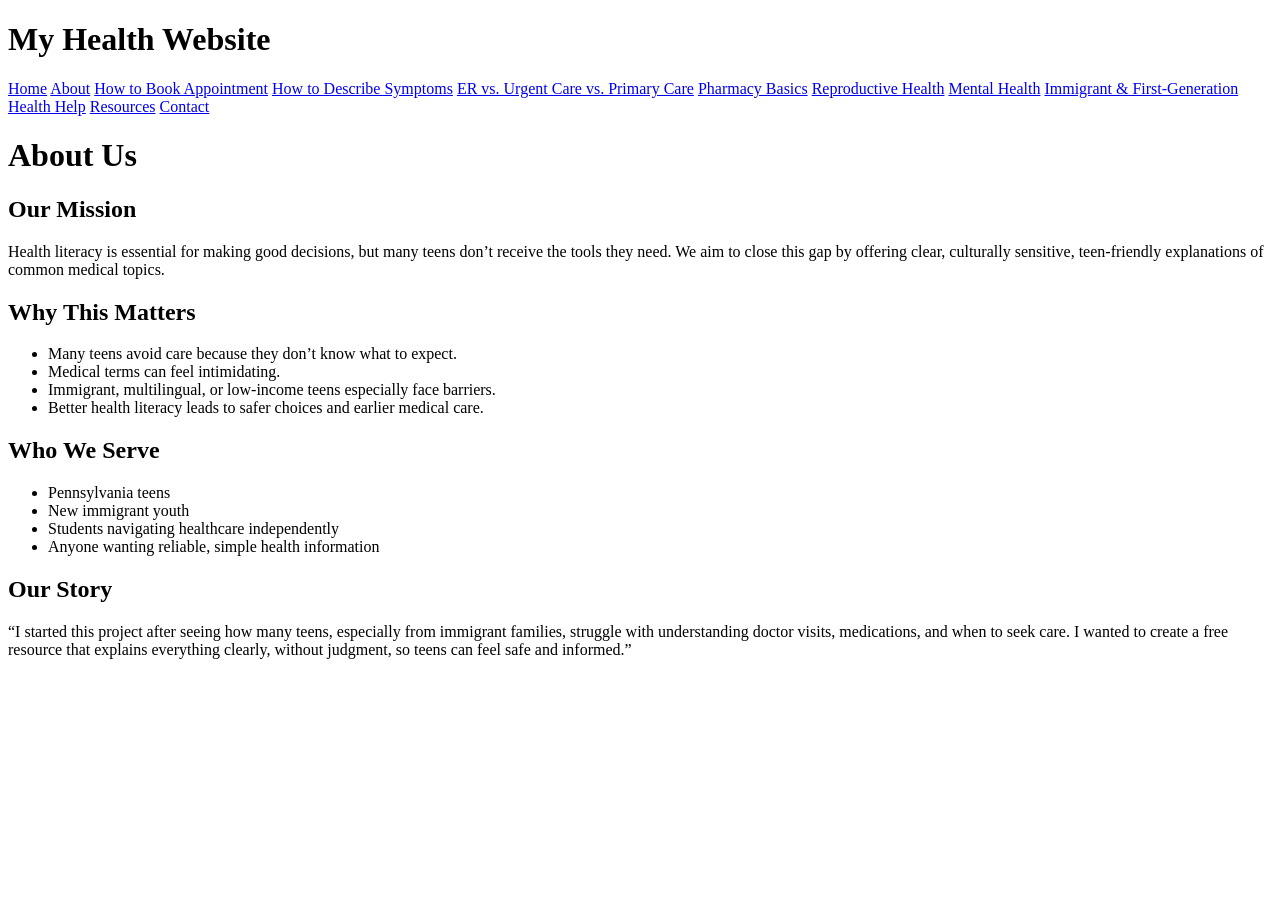
==== about.html @ 0214b479 "initial changes" ====
<!DOCTYPE html>
<html lang="en">
  <head>
    <meta charset="UTF-8" />
    <title>Page Title</title>
    <link rel="stylesheet" href="style.css" />
  </head>
  <body>
    <header>
      <h1>My Health Website</h1>
      <nav>
        <a href="index.html">Home</a>
        <a href="about.html">About</a>
        <a href="how-to-book.html">How to Book Appointment</a>
        <a href="describe-symptoms.html">How to Describe Symptoms</a>
        <a href="er-vs-urgent-primary.html">ER vs. Urgent Care vs. Primary Care</a>
        <a href="pharmacy-basics.html">Pharmacy Basics</a>
        <a href="reproductive-health.html">Reproductive Health</a>
        <a href="mental-health.html">Mental Health</a>
        <a href="immigrant-health.html">Immigrant & First-Generation Health Help</a>
        <a href="resources.html">Resources</a>
        <a href="contact.html">Contact</a>
      </nav>
    </header>

    <main>
      <h1>About Us</h1>

      <h2>Our Mission</h2>
      <p>
        Health literacy is essential for making good decisions, but many teens
        don’t receive the tools they need. We aim to close this gap by offering
        clear, culturally sensitive, teen-friendly explanations of common
        medical topics.
      </p>

      <h2>Why This Matters</h2>
      <ul>
        <li>Many teens avoid care because they don’t know what to expect.</li>
        <li>Medical terms can feel intimidating.</li>
        <li>
          Immigrant, multilingual, or low-income teens especially face barriers.
        </li>
        <li>
          Better health literacy leads to safer choices and earlier medical
          care.
        </li>
      </ul>

      <h2>Who We Serve</h2>
      <ul>
        <li>Pennsylvania teens</li>
        <li>New immigrant youth</li>
        <li>Students navigating healthcare independently</li>
        <li>Anyone wanting reliable, simple health information</li>
      </ul>

      <h2>Our Story</h2>
      <p>
        “I started this project after seeing how many teens, especially from
        immigrant families, struggle with understanding doctor visits,
        medications, and when to seek care. I wanted to create a free resource
        that explains everything clearly, without judgment, so teens can feel
        safe and informed.”
      </p>
    </main>
  </body>
</html>
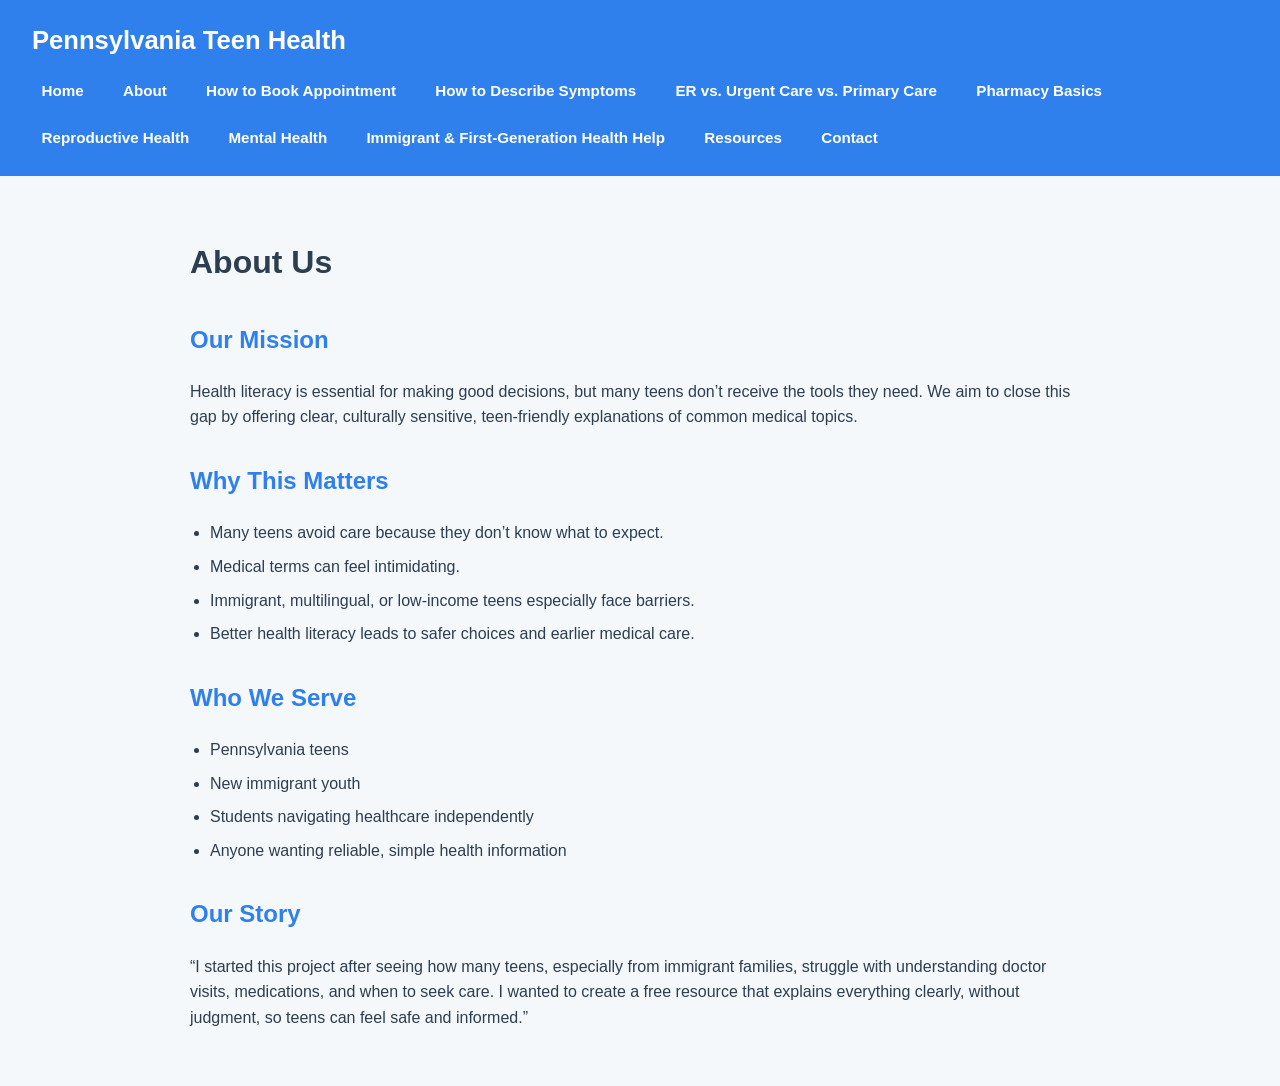
==== commit f476c839: "initial style changes" ====
--- a/about.html
+++ b/about.html
@@ -7,7 +7,7 @@
   </head>
   <body>
     <header>
-      <h1>My Health Website</h1>
+      <h1>Pennsylvania Teen Health</h1>
       <nav>
         <a href="index.html">Home</a>
         <a href="about.html">About</a>
--- a/style.css
+++ b/style.css
@@ -0,0 +1,91 @@
+/* ---------- Base ---------- */
+body {
+  font-family: Arial, sans-serif;
+  margin: 0;
+  padding: 0;
+  background-color: #f4f8fb; /* soft blue background */
+  color: #2c3e50; /* readable dark blue-gray */
+  line-height: 1.6;
+}
+
+/* ---------- Header + Nav ---------- */
+header {
+  background-color: #2f80ed; /* main blue */
+  color: white;
+  padding: 1.25rem 2rem;
+}
+
+header h1 {
+  margin: 0 0 0.75rem 0;
+  font-size: 1.6rem;
+}
+
+nav {
+  display: flex;
+  flex-wrap: wrap;
+  gap: 0.75rem 1.25rem;
+}
+
+nav a {
+  color: white;
+  text-decoration: none;
+  font-weight: 600;
+  font-size: 0.95rem;
+  padding: 0.35rem 0.6rem;
+  border-radius: 6px;
+  transition: background-color 0.2s ease;
+}
+
+nav a:hover {
+  background-color: rgba(255, 255, 255, 0.2);
+}
+
+/* ---------- Main Content ---------- */
+main {
+  padding: 2.5rem 2rem;
+  max-width: 900px;
+  margin: auto;
+}
+
+/* Headings */
+main h1 {
+  font-size: 2rem;
+  margin-bottom: 1rem;
+}
+
+main h2 {
+  margin-top: 2rem;
+  color: #2f80ed;
+}
+
+main h3 {
+  margin-top: 1.5rem;
+  color: #3a6ea5;
+}
+
+/* Lists */
+ul {
+  padding-left: 1.25rem;
+}
+
+li {
+  margin-bottom: 0.5rem;
+}
+
+/* ---------- Images ---------- */
+.page-img {
+  width: 220px;
+  height: auto;
+  display: block;
+  margin: 2rem auto;
+  border-radius: 12px;
+}
+
+/* ---------- Subtle card look (optional for sections) ---------- */
+.card {
+  background-color: white;
+  padding: 1.5rem 2rem;
+  border-radius: 14px;
+  box-shadow: 0 8px 20px rgba(0, 0, 0, 0.05);
+  margin-bottom: 2rem;
+}
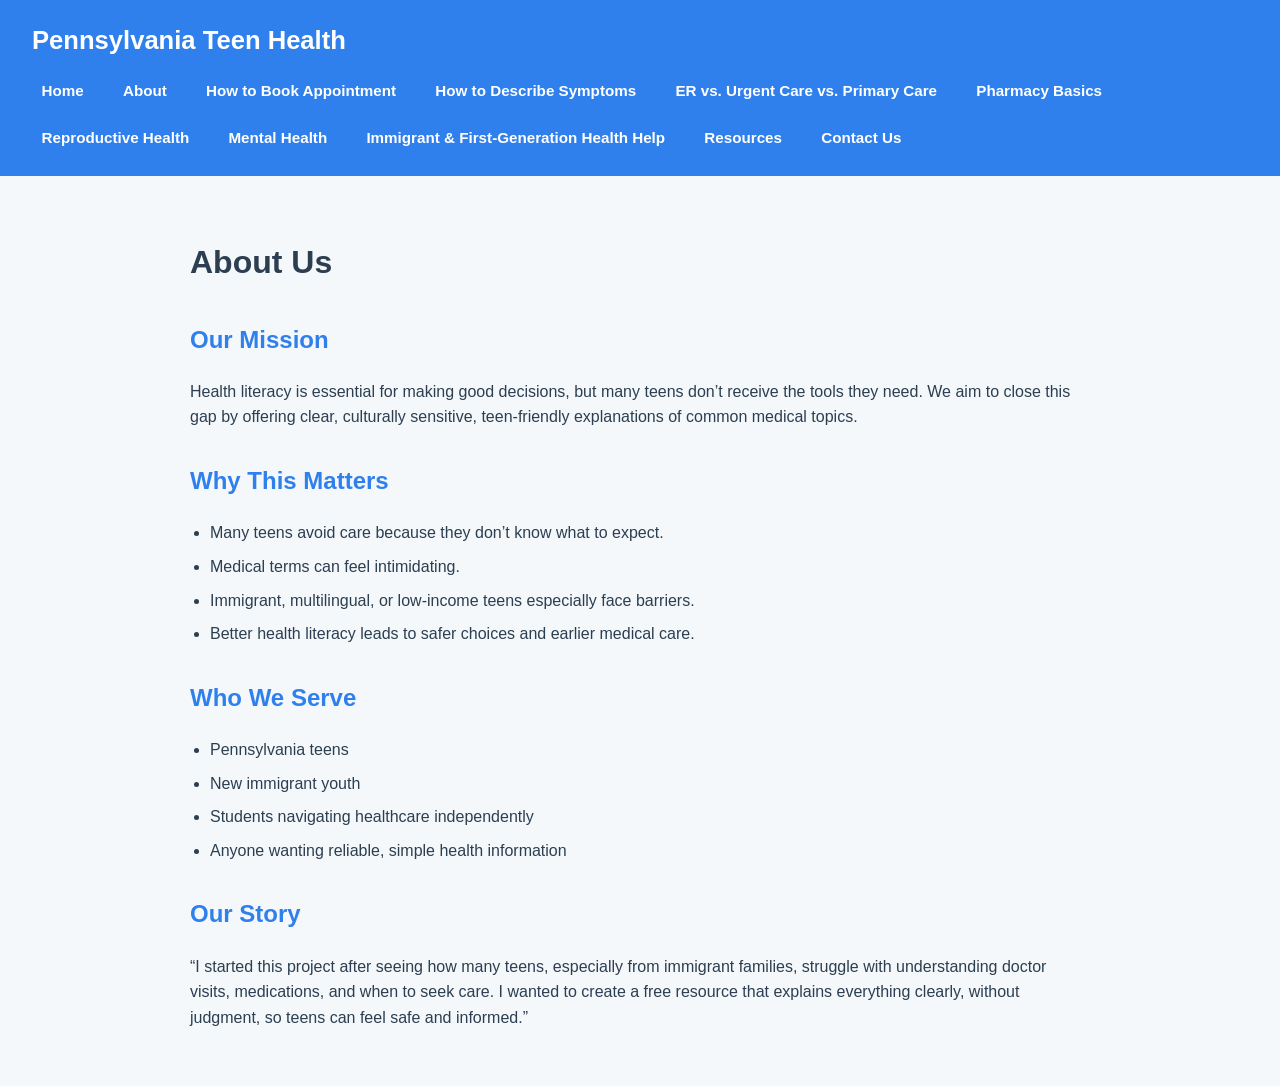
==== commit 3e31bfca: "fixed "contact"" ====
--- a/about.html
+++ b/about.html
@@ -13,13 +13,17 @@
         <a href="about.html">About</a>
         <a href="how-to-book.html">How to Book Appointment</a>
         <a href="describe-symptoms.html">How to Describe Symptoms</a>
-        <a href="er-vs-urgent-primary.html">ER vs. Urgent Care vs. Primary Care</a>
+        <a href="er-vs-urgent-primary.html"
+          >ER vs. Urgent Care vs. Primary Care</a
+        >
         <a href="pharmacy-basics.html">Pharmacy Basics</a>
         <a href="reproductive-health.html">Reproductive Health</a>
         <a href="mental-health.html">Mental Health</a>
-        <a href="immigrant-health.html">Immigrant & First-Generation Health Help</a>
+        <a href="immigrant-health.html"
+          >Immigrant & First-Generation Health Help</a
+        >
         <a href="resources.html">Resources</a>
-        <a href="contact.html">Contact</a>
+        <a href="contact.html">Contact Us</a>
       </nav>
     </header>
 
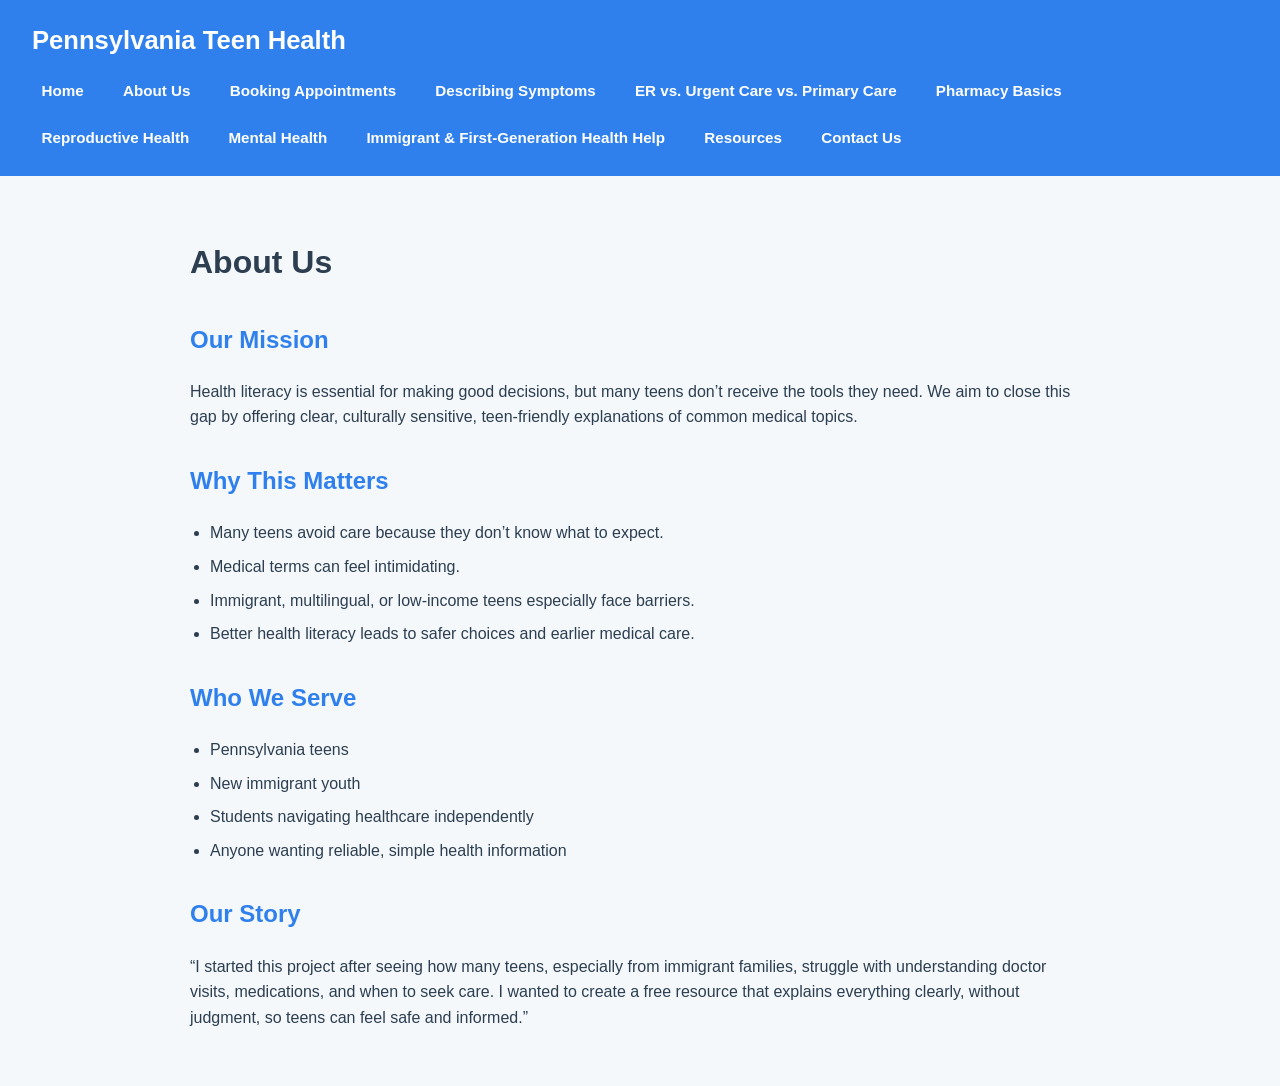
==== commit 902013f0: "fixing more titles" ====
--- a/about.html
+++ b/about.html
@@ -10,9 +10,9 @@
       <h1>Pennsylvania Teen Health</h1>
       <nav>
         <a href="index.html">Home</a>
-        <a href="about.html">About</a>
-        <a href="how-to-book.html">How to Book Appointment</a>
-        <a href="describe-symptoms.html">How to Describe Symptoms</a>
+        <a href="about.html">About Us</a>
+        <a href="how-to-book.html">Booking Appointments</a>
+        <a href="describe-symptoms.html">Describing Symptoms</a>
         <a href="er-vs-urgent-primary.html"
           >ER vs. Urgent Care vs. Primary Care</a
         >
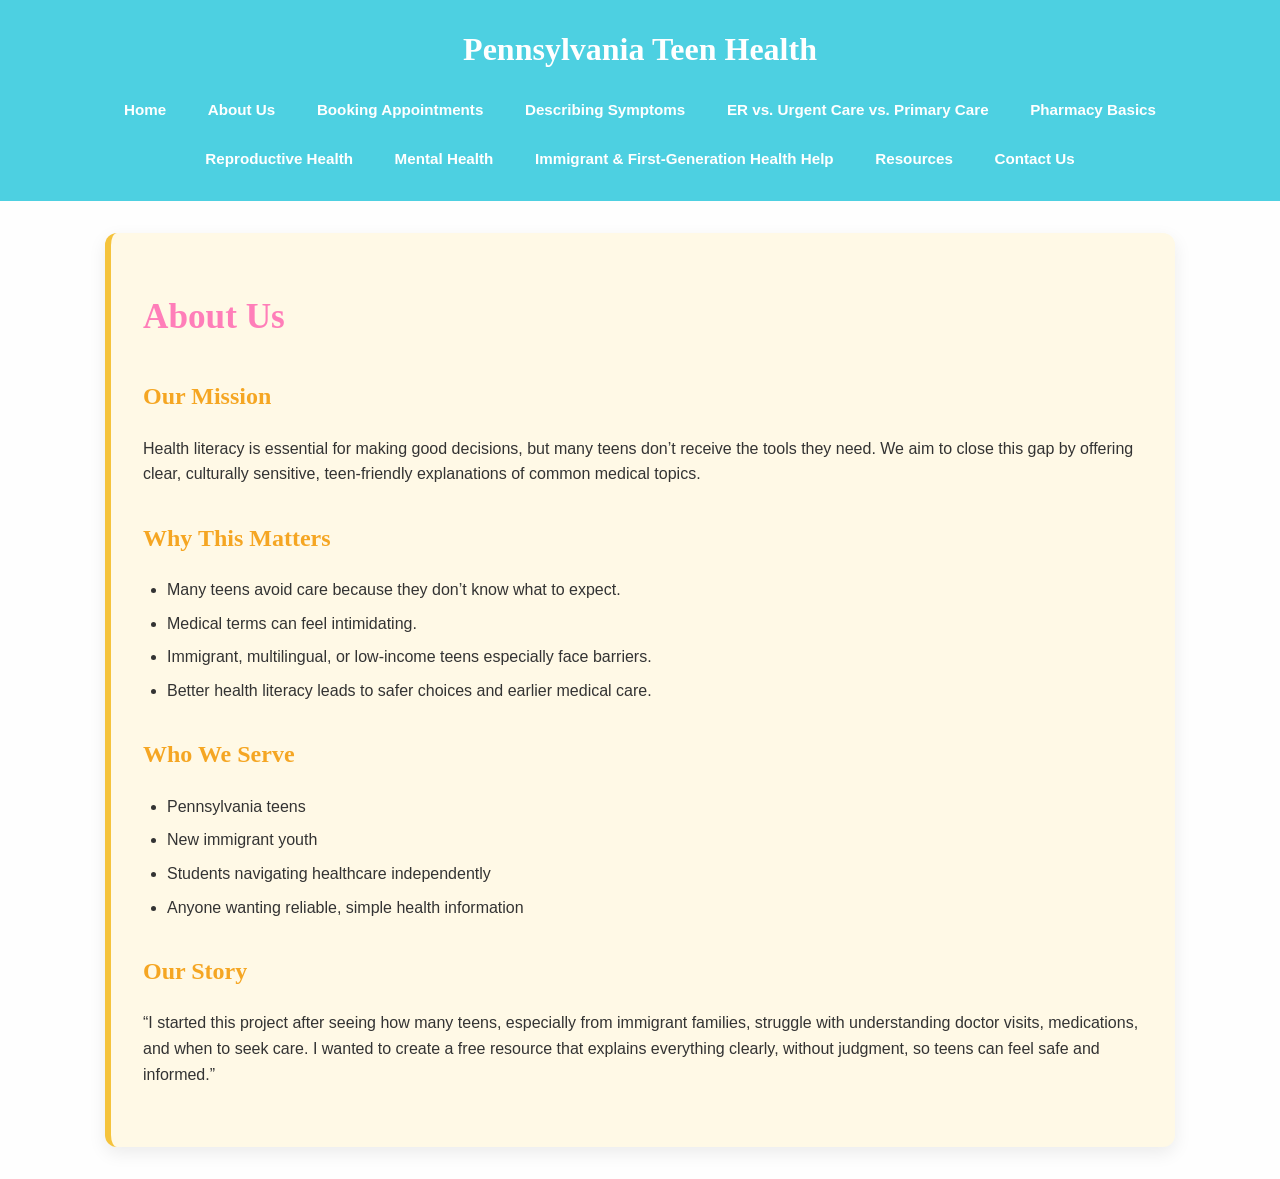
==== commit 712caa98: "style changes; pending color" ====
--- a/about.html
+++ b/about.html
@@ -2,7 +2,7 @@
 <html lang="en">
   <head>
     <meta charset="UTF-8" />
-    <title>Page Title</title>
+    <title>About Us</title>
     <link rel="stylesheet" href="style.css" />
   </head>
   <body>
@@ -27,46 +27,55 @@
       </nav>
     </header>
 
-    <main>
+    <main class="about-section card">
       <h1>About Us</h1>
 
-      <h2>Our Mission</h2>
-      <p>
-        Health literacy is essential for making good decisions, but many teens
-        don’t receive the tools they need. We aim to close this gap by offering
-        clear, culturally sensitive, teen-friendly explanations of common
-        medical topics.
-      </p>
+      <section>
+        <h2>Our Mission</h2>
+        <p>
+          Health literacy is essential for making good decisions, but many teens
+          don’t receive the tools they need. We aim to close this gap by
+          offering clear, culturally sensitive, teen-friendly explanations of
+          common medical topics.
+        </p>
+      </section>
 
-      <h2>Why This Matters</h2>
-      <ul>
-        <li>Many teens avoid care because they don’t know what to expect.</li>
-        <li>Medical terms can feel intimidating.</li>
-        <li>
-          Immigrant, multilingual, or low-income teens especially face barriers.
-        </li>
-        <li>
-          Better health literacy leads to safer choices and earlier medical
-          care.
-        </li>
-      </ul>
+      <section>
+        <h2>Why This Matters</h2>
+        <ul>
+          <li>Many teens avoid care because they don’t know what to expect.</li>
+          <li>Medical terms can feel intimidating.</li>
+          <li>
+            Immigrant, multilingual, or low-income teens especially face
+            barriers.
+          </li>
+          <li>
+            Better health literacy leads to safer choices and earlier medical
+            care.
+          </li>
+        </ul>
+      </section>
 
-      <h2>Who We Serve</h2>
-      <ul>
-        <li>Pennsylvania teens</li>
-        <li>New immigrant youth</li>
-        <li>Students navigating healthcare independently</li>
-        <li>Anyone wanting reliable, simple health information</li>
-      </ul>
+      <section>
+        <h2>Who We Serve</h2>
+        <ul>
+          <li>Pennsylvania teens</li>
+          <li>New immigrant youth</li>
+          <li>Students navigating healthcare independently</li>
+          <li>Anyone wanting reliable, simple health information</li>
+        </ul>
+      </section>
 
-      <h2>Our Story</h2>
-      <p>
-        “I started this project after seeing how many teens, especially from
-        immigrant families, struggle with understanding doctor visits,
-        medications, and when to seek care. I wanted to create a free resource
-        that explains everything clearly, without judgment, so teens can feel
-        safe and informed.”
-      </p>
+      <section>
+        <h2>Our Story</h2>
+        <p>
+          “I started this project after seeing how many teens, especially from
+          immigrant families, struggle with understanding doctor visits,
+          medications, and when to seek care. I wanted to create a free resource
+          that explains everything clearly, without judgment, so teens can feel
+          safe and informed.”
+        </p>
+      </section>
     </main>
   </body>
 </html>
--- a/style.css
+++ b/style.css
@@ -1,29 +1,32 @@
 /* ---------- Base ---------- */
 body {
-  font-family: Arial, sans-serif;
+  font-family: "Work Sans", Arial, sans-serif;
   margin: 0;
   padding: 0;
-  background-color: #f4f8fb; /* soft blue background */
-  color: #2c3e50; /* readable dark blue-gray */
+  background-color: #fefefe; /* soft neutral background */
+  color: #333;
   line-height: 1.6;
 }
 
 /* ---------- Header + Nav ---------- */
 header {
-  background-color: #2f80ed; /* main blue */
+  background-color: #4dd0e1; /* soft teal */
   color: white;
-  padding: 1.25rem 2rem;
+  padding: 1.5rem 2rem;
+  text-align: center;
 }
 
 header h1 {
-  margin: 0 0 0.75rem 0;
-  font-size: 1.6rem;
+  font-family: "Baloo 2", cursive;
+  font-size: 2rem;
+  margin: 0 0 1rem 0;
 }
 
 nav {
   display: flex;
   flex-wrap: wrap;
-  gap: 0.75rem 1.25rem;
+  justify-content: center;
+  gap: 0.75rem 1rem;
 }
 
 nav a {
@@ -31,8 +34,8 @@
   text-decoration: none;
   font-weight: 600;
   font-size: 0.95rem;
-  padding: 0.35rem 0.6rem;
-  border-radius: 6px;
+  padding: 0.4rem 0.8rem;
+  border-radius: 8px;
   transition: background-color 0.2s ease;
 }
 
@@ -42,30 +45,43 @@
 
 /* ---------- Main Content ---------- */
 main {
-  padding: 2.5rem 2rem;
-  max-width: 900px;
-  margin: auto;
-}
-
-/* Headings */
+  max-width: 1000px;
+  margin: 2rem auto;
+  padding: 0 1.5rem;
+}
+
+/* ---------- Headings (default) ---------- */
 main h1 {
-  font-size: 2rem;
+  font-family: "Baloo 2", cursive;
+  font-size: 2.2rem;
   margin-bottom: 1rem;
+  color: #ff7eb9; /* default pink accent */
 }
 
 main h2 {
+  font-family: "Baloo 2", cursive;
+  font-size: 1.5rem;
   margin-top: 2rem;
-  color: #2f80ed;
 }
 
 main h3 {
-  margin-top: 1.5rem;
-  color: #3a6ea5;
-}
-
-/* Lists */
+  font-family: "Baloo 2", cursive;
+  font-size: 1.25rem;
+  margin-top: 1.25rem;
+}
+
+/* ---------- Cards for Sections ---------- */
+.card {
+  background-color: #ffffff;
+  padding: 1.5rem 2rem;
+  border-radius: 12px;
+  box-shadow: 0 6px 18px rgba(0, 0, 0, 0.08);
+  margin-bottom: 2rem;
+}
+
+/* ---------- Lists ---------- */
 ul {
-  padding-left: 1.25rem;
+  padding-left: 1.5rem;
 }
 
 li {
@@ -81,11 +97,346 @@
   border-radius: 12px;
 }
 
-/* ---------- Subtle card look (optional for sections) ---------- */
-.card {
+/* ---------- Emergency Notice ---------- */
+.emergency-notice {
+  border: 2px solid #d84315; /* dark orange/red */
+  background-color: #ffebee;
+  padding: 1rem;
+  margin: 1.5rem 0;
+  border-radius: 8px;
+  font-weight: 600;
+}
+
+/* ---------- Accessibility Box ---------- */
+.accessibility-box {
+  background-color: #e3f2fd; /* light blue */
+  border-left: 4px solid #1e88e5;
+  padding: 1rem 1.25rem;
+  margin-top: 2rem;
+  border-radius: 6px;
+}
+
+.accessibility-box h3 {
+  margin-top: 0;
+  font-family: "Baloo 2", cursive;
+  color: #1565c0;
+}
+
+/* ---------- Section Colors ---------- */
+.home-section {
+  background-color: #b2ebf2;
+}
+.pharmacy-section {
+  background-color: #ffe0b2;
+}
+.immigrant-section {
+  background-color: #f8bbd0;
+}
+.er-section {
+  background-color: #c8e6c9;
+}
+.about-section {
+  background-color: #fff9c4;
+}
+.booking-section {
+  background-color: #bbdefb;
+}
+.super-important {
+  background-color: #ffccbc;
+  border: 2px solid #d84315;
+}
+
+/* ---------- About Section ---------- */
+.about-section {
+  background-color: #fff9e6;
+  border-left: 6px solid #f5c33c;
+  padding: 2rem;
+  border-radius: 12px;
+}
+
+.about-section section {
+  margin-bottom: 1.75rem;
+}
+.about-section h2 {
+  color: #f5a623;
+}
+
+/* ---------- Contact Page ---------- */
+.contact-section {
   background-color: white;
-  padding: 1.5rem 2rem;
-  border-radius: 14px;
-  box-shadow: 0 8px 20px rgba(0, 0, 0, 0.05);
+  padding: 2rem;
+  border-radius: 12px;
+  box-shadow: 0 10px 25px rgba(0, 0, 0, 0.08);
+  max-width: 700px;
+  margin: 2rem auto;
+  text-align: center;
+}
+
+.contact-section p {
+  font-size: 1.05rem;
+  margin: 0.8rem 0;
+}
+
+.contact-section .page-img {
+  width: 220px;
+  height: auto;
+  border-radius: 50%;
+  margin-top: 1.5rem;
+  border: 3px solid #2f80ed;
+}
+
+/* ---------- Info Pages (all except Home, About, Contact, Resources) ---------- */
+.info-page {
+  padding: 2rem 1.5rem;
+  max-width: 900px;
+  margin: auto;
+  background-color: #f9f9fd;
+  border-radius: 12px;
+  box-shadow: 0 6px 18px rgba(0, 0, 0, 0.05);
+}
+
+.info-page h1 {
+  font-family: "Baloo 2", cursive;
+  text-align: center;
+  font-size: 2.4rem;
+  color: #2f80ed;
+  margin-bottom: 1rem;
+}
+
+.info-page h2 {
+  font-family: "Baloo 2", cursive;
+  font-weight: 600;
+  font-size: 1.6rem;
+  border-left: 5px solid #2f80ed;
+  padding-left: 0.8rem;
+  border-radius: 4px;
+  background-color: #e6f0ff;
+  margin-top: 2rem;
+}
+
+.info-page p,
+.info-page li {
+  font-family: "Baloo 2", cursive;
+  color: #2c3e50;
+  line-height: 1.7;
+}
+
+.info-page ul {
+  list-style-type: disc;
+  padding-left: 2rem;
+  margin-bottom: 1rem;
+}
+
+.info-page .emergency-notice {
+  border: 2px solid #d35400;
+  background-color: #fde7d5;
+  padding: 1.25rem 1.5rem;
+  margin: 2rem 0;
+  border-radius: 12px;
+  box-shadow: 0 6px 12px rgba(0, 0, 0, 0.05);
+  font-weight: 600;
+}
+
+.info-page .accessibility-box {
+  background-color: #e0f7fa;
+  border-left: 5px solid #00bcd4;
+  padding: 1.2rem 1.5rem;
+  margin-top: 2.5rem;
+  border-radius: 12px;
+  box-shadow: 0 4px 10px rgba(0, 0, 0, 0.05);
+}
+
+.info-page .accessibility-box h3 {
+  margin-top: 0;
+  color: #007c91;
+  font-size: 1.2rem;
+}
+
+.info-page li:hover {
+  background-color: rgba(47, 128, 237, 0.05);
+  border-radius: 6px;
+  padding-left: 0.3rem;
+  transition: background-color 0.3s ease;
+}
+
+/* ---------- Section-specific Heading Colors ---------- */
+.booking-section h1,
+.booking-section h2 {
+  color: #1976d2;
+  border-left-color: #1976d2;
+}
+.pharmacy-section h1,
+.pharmacy-section h2 {
+  color: #f57c00;
+  border-left-color: #f57c00;
+}
+.immigrant-section h1,
+.immigrant-section h2 {
+  color: #d81b60;
+  border-left-color: #d81b60;
+}
+.er-section h1,
+.er-section h2 {
+  color: #2e7d32;
+  border-left-color: #2e7d32;
+}
+.mental-section h1,
+.mental-section h2 {
+  color: #8e24aa;
+  border-left-color: #8e24aa;
+}
+.reproductive-section h1,
+.reproductive-section h2 {
+  color: #f06292;
+  border-left-color: #f06292;
+}
+
+/* ---------- Resources Page (Cute Version) ---------- */
+.resources-page {
+  display: grid;
+  grid-template-columns: repeat(auto-fit, minmax(250px, 1fr));
+  gap: 1.5rem;
+  padding: 2rem 1.5rem;
+}
+
+/* Resources Page Title Box */
+.resources-page h1 {
+  background-color: #ffffff; /* white box */
+  padding: 1rem 1.5rem;
+  border-radius: 12px;
+  text-align: center;
+  font-family: "Baloo 2", cursive;
+  color: #ff7eb9; /* cute pink accent */
+  font-size: 2rem;
+  max-width: 400px;
+  margin: 2.5rem auto 1.5rem auto; /* lower it slightly */
+}
+
+.resources-page .resource-card {
+  background-color: #fff0f5; /* soft pastel pink */
+  padding: 1.5rem;
+  border-radius: 16px; /* extra roundness for cute vibe */
+  box-shadow: 0 6px 14px rgba(0, 0, 0, 0.06);
+  text-align: center;
+  transition: transform 0.25s ease, box-shadow 0.25s ease;
+  font-family: "Baloo 2", cursive;
+  color: #333;
+}
+
+.resources-page .resource-card h3 {
+  font-size: 1.3rem;
+  margin-bottom: 0.5rem;
+  color: #ff6f91; /* cute heading accent */
+}
+
+.resources-page .resource-card p {
+  font-size: 1rem;
+  line-height: 1.5;
+}
+
+.resources-page .resource-card:hover {
+  transform: translateY(-6px) scale(1.02);
+  box-shadow: 0 12px 24px rgba(0, 0, 0, 0.12);
+}
+
+/* Optional category badge inside each card */
+.resources-page .resource-card .badge {
+  display: inline-block;
+  padding: 0.25rem 0.6rem;
+  background-color: #ffe0b2; /* pastel orange */
+  border-radius: 12px;
+  font-size: 0.8rem;
+  margin-bottom: 0.75rem;
+  color: #d84315;
+  font-weight: 600;
+}
+/* ---------- Home Page Cute Styling ---------- */
+.home-page {
+  max-width: 900px;
+  margin: 2rem auto;
+  padding: 1.5rem;
+  font-family: "Baloo 2", cursive;
+  background: #fffaf6;
+  border-radius: 18px;
+}
+
+.home-page h1 {
+  font-size: 2.8rem;
+  text-align: center;
+  color: #ff7eb9;
+  margin-bottom: 1.5rem;
+  text-shadow: 1px 1px 2px #ffd6f0;
+}
+
+.home-page p {
+  font-size: 1.1rem;
+  color: #333;
+  line-height: 1.7;
   margin-bottom: 2rem;
 }
+
+/* Cards for sections */
+.home-cards {
+  display: flex;
+  flex-wrap: wrap;
+  gap: 1.5rem;
+  justify-content: center;
+}
+
+.home-card {
+  background: #ffffff;
+  border-radius: 16px;
+  padding: 1.5rem;
+  width: 250px;
+  text-align: center;
+  border: 2px solid #ffe0f0;
+  transition: transform 0.2s ease, box-shadow 0.2s ease;
+}
+
+.home-card:hover {
+  transform: translateY(-5px);
+  box-shadow: 0 8px 20px rgba(0, 0, 0, 0.08);
+}
+
+.home-card h2 {
+  color: #ff7eb9;
+  margin-bottom: 0.8rem;
+}
+
+.home-card p,
+.home-card ul {
+  font-size: 0.95rem;
+  color: #555;
+  line-height: 1.6;
+}
+
+.home-card ul {
+  list-style: disc;
+  padding-left: 1.25rem;
+}
+
+/* Keep emergency & accessibility exactly as in info pages */
+.home-page .emergency-notice {
+  border: 2px solid #d35400;
+  background-color: #fde7d5;
+  padding: 1.25rem 1.5rem;
+  margin: 2rem 0;
+  border-radius: 12px;
+  box-shadow: 0 6px 12px rgba(0, 0, 0, 0.05);
+  font-weight: 600;
+}
+
+.home-page .accessibility-box {
+  background-color: #e0f7fa;
+  border-left: 5px solid #00bcd4;
+  padding: 1.2rem 1.5rem;
+  margin-top: 2.5rem;
+  border-radius: 12px;
+  box-shadow: 0 4px 10px rgba(0, 0, 0, 0.05);
+}
+
+.home-page .accessibility-box h3 {
+  margin-top: 0;
+  color: #007c91;
+  font-size: 1.2rem;
+}
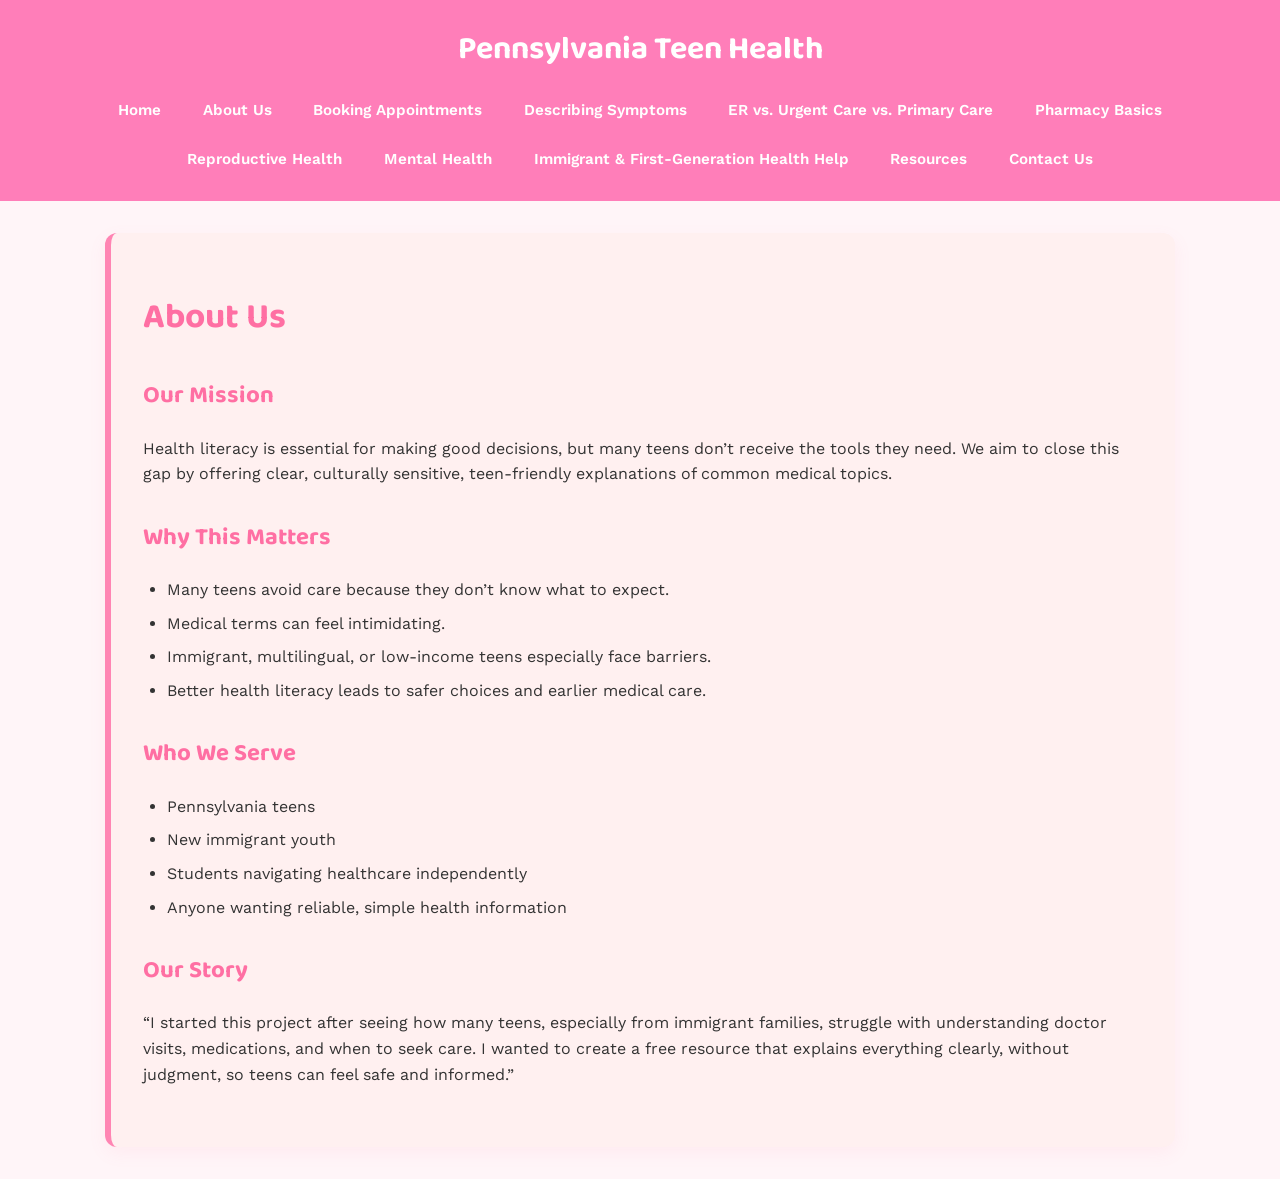
==== commit 8a3c63a6: "fixed page title, font changes, and emergency box colors" ====
--- a/about.html
+++ b/about.html
@@ -2,7 +2,14 @@
 <html lang="en">
   <head>
     <meta charset="UTF-8" />
-    <title>About Us</title>
+    <title>About Us - Pennsylvania Teen Health</title>
+    <link rel="preconnect" href="https://fonts.googleapis.com" />
+    <link rel="preconnect" href="https://fonts.gstatic.com" crossorigin />
+    <link
+      href="https://fonts.googleapis.com/css2?family=Baloo+2:wght@400;600;700&family=Work+Sans:wght@400;500;600&display=swap"
+      rel="stylesheet"
+    />
+
     <link rel="stylesheet" href="style.css" />
   </head>
   <body>
--- a/style.css
+++ b/style.css
@@ -3,14 +3,14 @@
   font-family: "Work Sans", Arial, sans-serif;
   margin: 0;
   padding: 0;
-  background-color: #fefefe; /* soft neutral background */
+  background-color: #fff5f8; /* soft pinkish-white background */
   color: #333;
   line-height: 1.6;
 }
 
 /* ---------- Header + Nav ---------- */
 header {
-  background-color: #4dd0e1; /* soft teal */
+  background-color: #ff7eb9; /* cute pink header */
   color: white;
   padding: 1.5rem 2rem;
   text-align: center;
@@ -40,7 +40,7 @@
 }
 
 nav a:hover {
-  background-color: rgba(255, 255, 255, 0.2);
+  background-color: rgba(255, 255, 255, 0.25);
 }
 
 /* ---------- Main Content ---------- */
@@ -55,27 +55,29 @@
   font-family: "Baloo 2", cursive;
   font-size: 2.2rem;
   margin-bottom: 1rem;
-  color: #ff7eb9; /* default pink accent */
+  color: #ff6fa3; /* pink accent */
 }
 
 main h2 {
   font-family: "Baloo 2", cursive;
   font-size: 1.5rem;
   margin-top: 2rem;
+  color: #ff85b3; /* subtle pink for subheadings */
 }
 
 main h3 {
   font-family: "Baloo 2", cursive;
   font-size: 1.25rem;
   margin-top: 1.25rem;
+  color: #ff85b3;
 }
 
 /* ---------- Cards for Sections ---------- */
 .card {
-  background-color: #ffffff;
+  background-color: #ffffff; /* white cards */
   padding: 1.5rem 2rem;
   border-radius: 12px;
-  box-shadow: 0 6px 18px rgba(0, 0, 0, 0.08);
+  box-shadow: 0 6px 18px rgba(255, 111, 147, 0.08); /* pinkish shadow */
   margin-bottom: 2rem;
 }
 
@@ -99,8 +101,8 @@
 
 /* ---------- Emergency Notice ---------- */
 .emergency-notice {
-  border: 2px solid #d84315; /* dark orange/red */
-  background-color: #ffebee;
+  border: 2px solid #ff0000; /* red */
+  background-color: #ffcccc; /* red alert box */
   padding: 1rem;
   margin: 1.5rem 0;
   border-radius: 8px;
@@ -109,8 +111,8 @@
 
 /* ---------- Accessibility Box ---------- */
 .accessibility-box {
-  background-color: #e3f2fd; /* light blue */
-  border-left: 4px solid #1e88e5;
+  background-color: #e0f7fa; /* blue box stays the same */
+  border-left: 5px solid #00bcd4;
   padding: 1rem 1.25rem;
   margin-top: 2rem;
   border-radius: 6px;
@@ -119,37 +121,34 @@
 .accessibility-box h3 {
   margin-top: 0;
   font-family: "Baloo 2", cursive;
-  color: #1565c0;
+  color: #007c91;
 }
 
 /* ---------- Section Colors ---------- */
 .home-section {
-  background-color: #b2ebf2;
+  background-color: #ffe6f0;
 }
 .pharmacy-section {
-  background-color: #ffe0b2;
+  background-color: #fff0f5;
 }
 .immigrant-section {
-  background-color: #f8bbd0;
+  background-color: #ffe6f5;
 }
 .er-section {
-  background-color: #c8e6c9;
-}
-.about-section {
-  background-color: #fff9c4;
+  background-color: #ffe6f0;
 }
 .booking-section {
-  background-color: #bbdefb;
+  background-color: #ffd9ec;
 }
 .super-important {
-  background-color: #ffccbc;
-  border: 2px solid #d84315;
+  background-color: #ffcccc;
+  border: 2px solid #ff0000; /* keep important border red */
 }
 
 /* ---------- About Section ---------- */
 .about-section {
-  background-color: #fff9e6;
-  border-left: 6px solid #f5c33c;
+  background-color: #fff0f0; /* pale pink */
+  border-left: 6px solid #ff85b3; /* pink accent */
   padding: 2rem;
   border-radius: 12px;
 }
@@ -157,13 +156,14 @@
 .about-section section {
   margin-bottom: 1.75rem;
 }
+
 .about-section h2 {
-  color: #f5a623;
+  color: #ff6fa3;
 }
 
 /* ---------- Contact Page ---------- */
 .contact-section {
-  background-color: white;
+  background-color: #ffffff; /* white box */
   padding: 2rem;
   border-radius: 12px;
   box-shadow: 0 10px 25px rgba(0, 0, 0, 0.08);
@@ -182,15 +182,15 @@
   height: auto;
   border-radius: 50%;
   margin-top: 1.5rem;
-  border: 3px solid #2f80ed;
-}
-
-/* ---------- Info Pages (all except Home, About, Contact, Resources) ---------- */
+  border: 3px solid #ff7eb9; /* pink border */
+}
+
+/* ---------- Info Pages ---------- */
 .info-page {
   padding: 2rem 1.5rem;
   max-width: 900px;
   margin: auto;
-  background-color: #f9f9fd;
+  background-color: #fff0f5; /* soft pink base */
   border-radius: 12px;
   box-shadow: 0 6px 18px rgba(0, 0, 0, 0.05);
 }
@@ -199,7 +199,7 @@
   font-family: "Baloo 2", cursive;
   text-align: center;
   font-size: 2.4rem;
-  color: #2f80ed;
+  color: #ff6fa3;
   margin-bottom: 1rem;
 }
 
@@ -207,17 +207,17 @@
   font-family: "Baloo 2", cursive;
   font-weight: 600;
   font-size: 1.6rem;
-  border-left: 5px solid #2f80ed;
+  border-left: 5px solid #ff85b3;
   padding-left: 0.8rem;
   border-radius: 4px;
-  background-color: #e6f0ff;
+  background-color: #ffe6f0;
   margin-top: 2rem;
 }
 
 .info-page p,
 .info-page li {
   font-family: "Baloo 2", cursive;
-  color: #2c3e50;
+  color: #333;
   line-height: 1.7;
 }
 
@@ -227,76 +227,76 @@
   margin-bottom: 1rem;
 }
 
-.info-page .emergency-notice {
-  border: 2px solid #d35400;
-  background-color: #fde7d5;
-  padding: 1.25rem 1.5rem;
-  margin: 2rem 0;
-  border-radius: 12px;
-  box-shadow: 0 6px 12px rgba(0, 0, 0, 0.05);
-  font-weight: 600;
-}
-
-.info-page .accessibility-box {
-  background-color: #e0f7fa;
-  border-left: 5px solid #00bcd4;
-  padding: 1.2rem 1.5rem;
-  margin-top: 2.5rem;
-  border-radius: 12px;
-  box-shadow: 0 4px 10px rgba(0, 0, 0, 0.05);
-}
-
-.info-page .accessibility-box h3 {
-  margin-top: 0;
-  color: #007c91;
-  font-size: 1.2rem;
-}
-
 .info-page li:hover {
-  background-color: rgba(47, 128, 237, 0.05);
+  background-color: rgba(255, 111, 147, 0.05);
   border-radius: 6px;
   padding-left: 0.3rem;
   transition: background-color 0.3s ease;
 }
 
-/* ---------- Section-specific Heading Colors ---------- */
+/* ---------- Section Colors (Updated for lighter aesthetic) ---------- */
+.home-section {
+  background-color: #fff5f8; /* mostly white with a hint of pink */
+}
+.booking-section {
+  background-color: #fff5f8; /* mostly white with pink accent on headings */
+}
+.pharmacy-section {
+  background-color: #fff8fb; /* very pale pink */
+}
+.immigrant-section {
+  background-color: #fff5f8; /* white with soft pink tint */
+}
+.er-section {
+  background-color: #fff5f8; /* white base */
+}
+.reproductive-section {
+  background-color: #fff5f8; /* white with subtle pink hint */
+}
+.mental-section {
+  background-color: #fff5f8; /* mostly white, very subtle pink */
+}
+
+/* ---------- Section-specific Heading Colors (keeping pink accents) ---------- */
 .booking-section h1,
 .booking-section h2 {
-  color: #1976d2;
-  border-left-color: #1976d2;
+  color: #ff6fa3;
+  border-left-color: #ff6fa3;
 }
 .pharmacy-section h1,
 .pharmacy-section h2 {
-  color: #f57c00;
-  border-left-color: #f57c00;
+  color: #ff6fa3;
+  border-left-color: #ff6fa3;
 }
 .immigrant-section h1,
 .immigrant-section h2 {
-  color: #d81b60;
-  border-left-color: #d81b60;
+  color: #ff6fa3;
+  border-left-color: #ff6fa3;
 }
 .er-section h1,
 .er-section h2 {
-  color: #2e7d32;
-  border-left-color: #2e7d32;
+  color: #ff6fa3;
+  border-left-color: #ff6fa3;
+}
+.reproductive-section h1,
+.reproductive-section h2 {
+  color: #ff6fa3;
+  border-left-color: #ff6fa3;
 }
 .mental-section h1,
 .mental-section h2 {
-  color: #8e24aa;
-  border-left-color: #8e24aa;
-}
-.reproductive-section h1,
-.reproductive-section h2 {
-  color: #f06292;
-  border-left-color: #f06292;
-}
-
-/* ---------- Resources Page (Cute Version) ---------- */
+  color: #ff6fa3;
+  border-left-color: #ff6fa3;
+}
+
+/* ---------- Resources Page (Cute Version) */
+/* Keep exactly as-is for inspiration */
 .resources-page {
   display: grid;
   grid-template-columns: repeat(auto-fit, minmax(250px, 1fr));
   gap: 1.5rem;
   padding: 2rem 1.5rem;
+  background-color: #ffffff;
 }
 
 /* Resources Page Title Box */
@@ -309,13 +309,13 @@
   color: #ff7eb9; /* cute pink accent */
   font-size: 2rem;
   max-width: 400px;
-  margin: 2.5rem auto 1.5rem auto; /* lower it slightly */
+  margin: 2.5rem auto 1.5rem auto;
 }
 
 .resources-page .resource-card {
   background-color: #fff0f5; /* soft pastel pink */
   padding: 1.5rem;
-  border-radius: 16px; /* extra roundness for cute vibe */
+  border-radius: 16px;
   box-shadow: 0 6px 14px rgba(0, 0, 0, 0.06);
   text-align: center;
   transition: transform 0.25s ease, box-shadow 0.25s ease;
@@ -339,17 +339,17 @@
   box-shadow: 0 12px 24px rgba(0, 0, 0, 0.12);
 }
 
-/* Optional category badge inside each card */
 .resources-page .resource-card .badge {
   display: inline-block;
   padding: 0.25rem 0.6rem;
-  background-color: #ffe0b2; /* pastel orange */
+  background-color: #ffe0b2;
   border-radius: 12px;
   font-size: 0.8rem;
   margin-bottom: 0.75rem;
   color: #d84315;
   font-weight: 600;
 }
+
 /* ---------- Home Page Cute Styling ---------- */
 .home-page {
   max-width: 900px;
@@ -395,7 +395,7 @@
 
 .home-card:hover {
   transform: translateY(-5px);
-  box-shadow: 0 8px 20px rgba(0, 0, 0, 0.08);
+  box-shadow: 0 8px 20px rgba(255, 111, 147, 0.08);
 }
 
 .home-card h2 {
@@ -403,22 +403,22 @@
   margin-bottom: 0.8rem;
 }
 
-.home-card p,
+.home-card p {
+  font-size: 0.85rem;
+  line-height: 1.3;
+  margin: 0.5rem 0;
+}
+
 .home-card ul {
   font-size: 0.95rem;
   color: #555;
   line-height: 1.6;
 }
 
-.home-card ul {
-  list-style: disc;
-  padding-left: 1.25rem;
-}
-
 /* Keep emergency & accessibility exactly as in info pages */
 .home-page .emergency-notice {
-  border: 2px solid #d35400;
-  background-color: #fde7d5;
+  border: 2px solid #ff0000;
+  background-color: #ffcccc;
   padding: 1.25rem 1.5rem;
   margin: 2rem 0;
   border-radius: 12px;
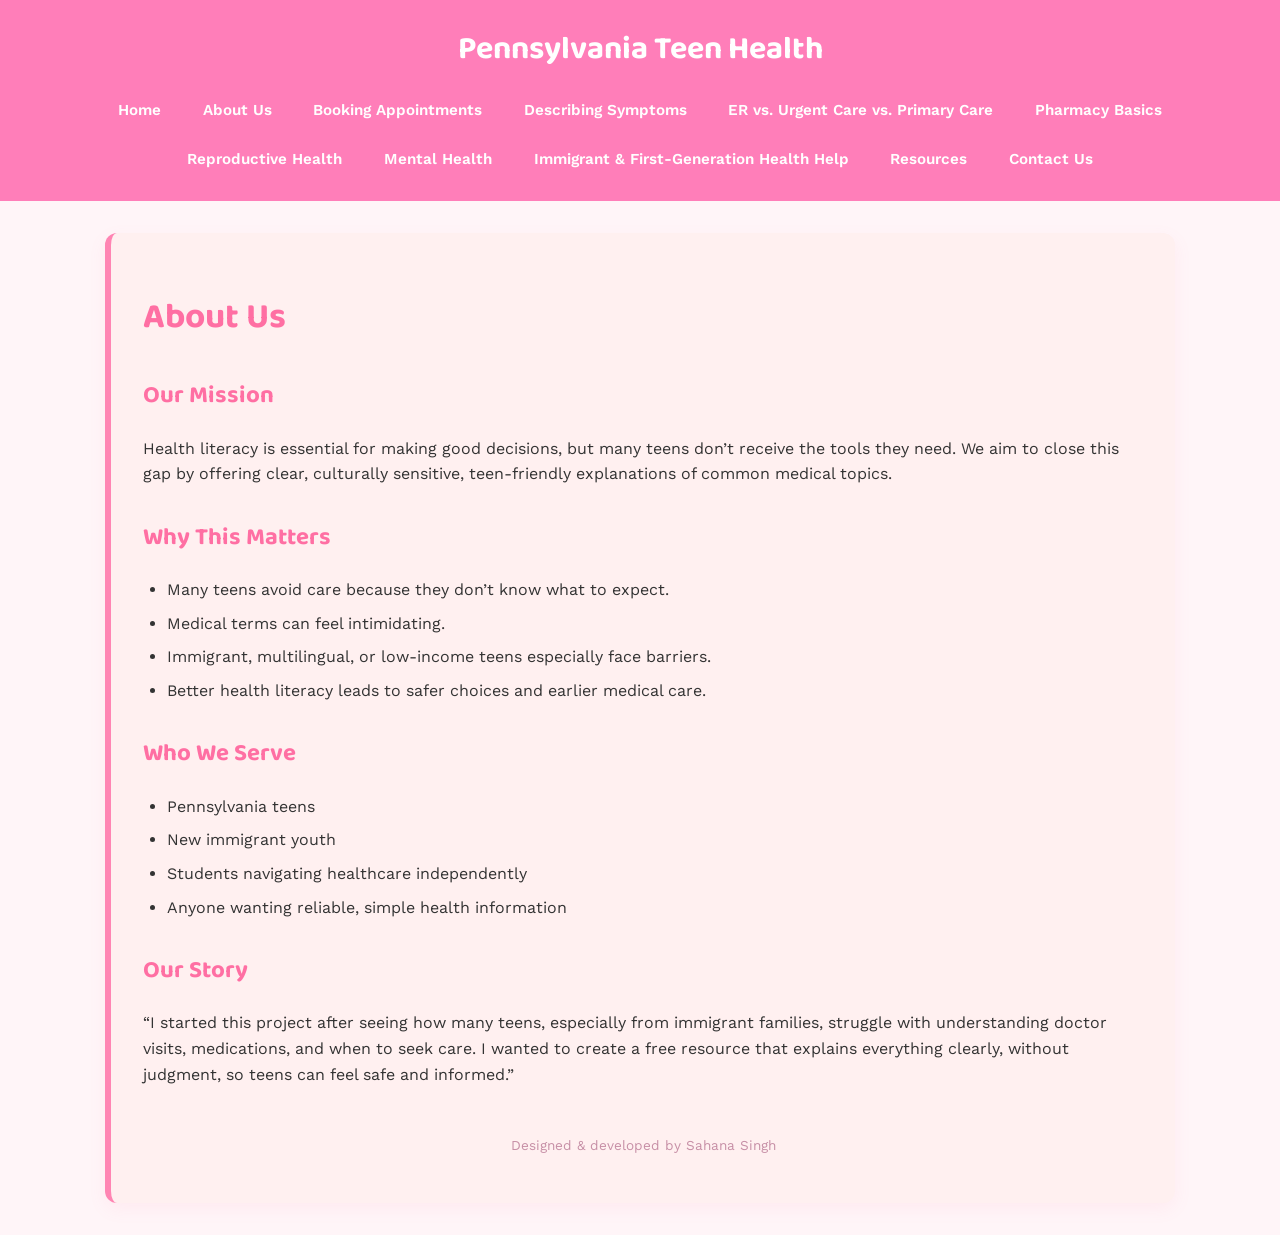
==== commit 20b6f62f: "adding credit" ====
--- a/about.html
+++ b/about.html
@@ -83,6 +83,7 @@
           safe and informed.”
         </p>
       </section>
+      <p class="credit">Designed & developed by Sahana Singh</p>
     </main>
   </body>
 </html>
--- a/style.css
+++ b/style.css
@@ -440,3 +440,10 @@
   color: #007c91;
   font-size: 1.2rem;
 }
+
+.credit {
+  margin-top: 3rem;
+  font-size: 0.85rem;
+  color: #c78fa6;
+  text-align: center;
+}
